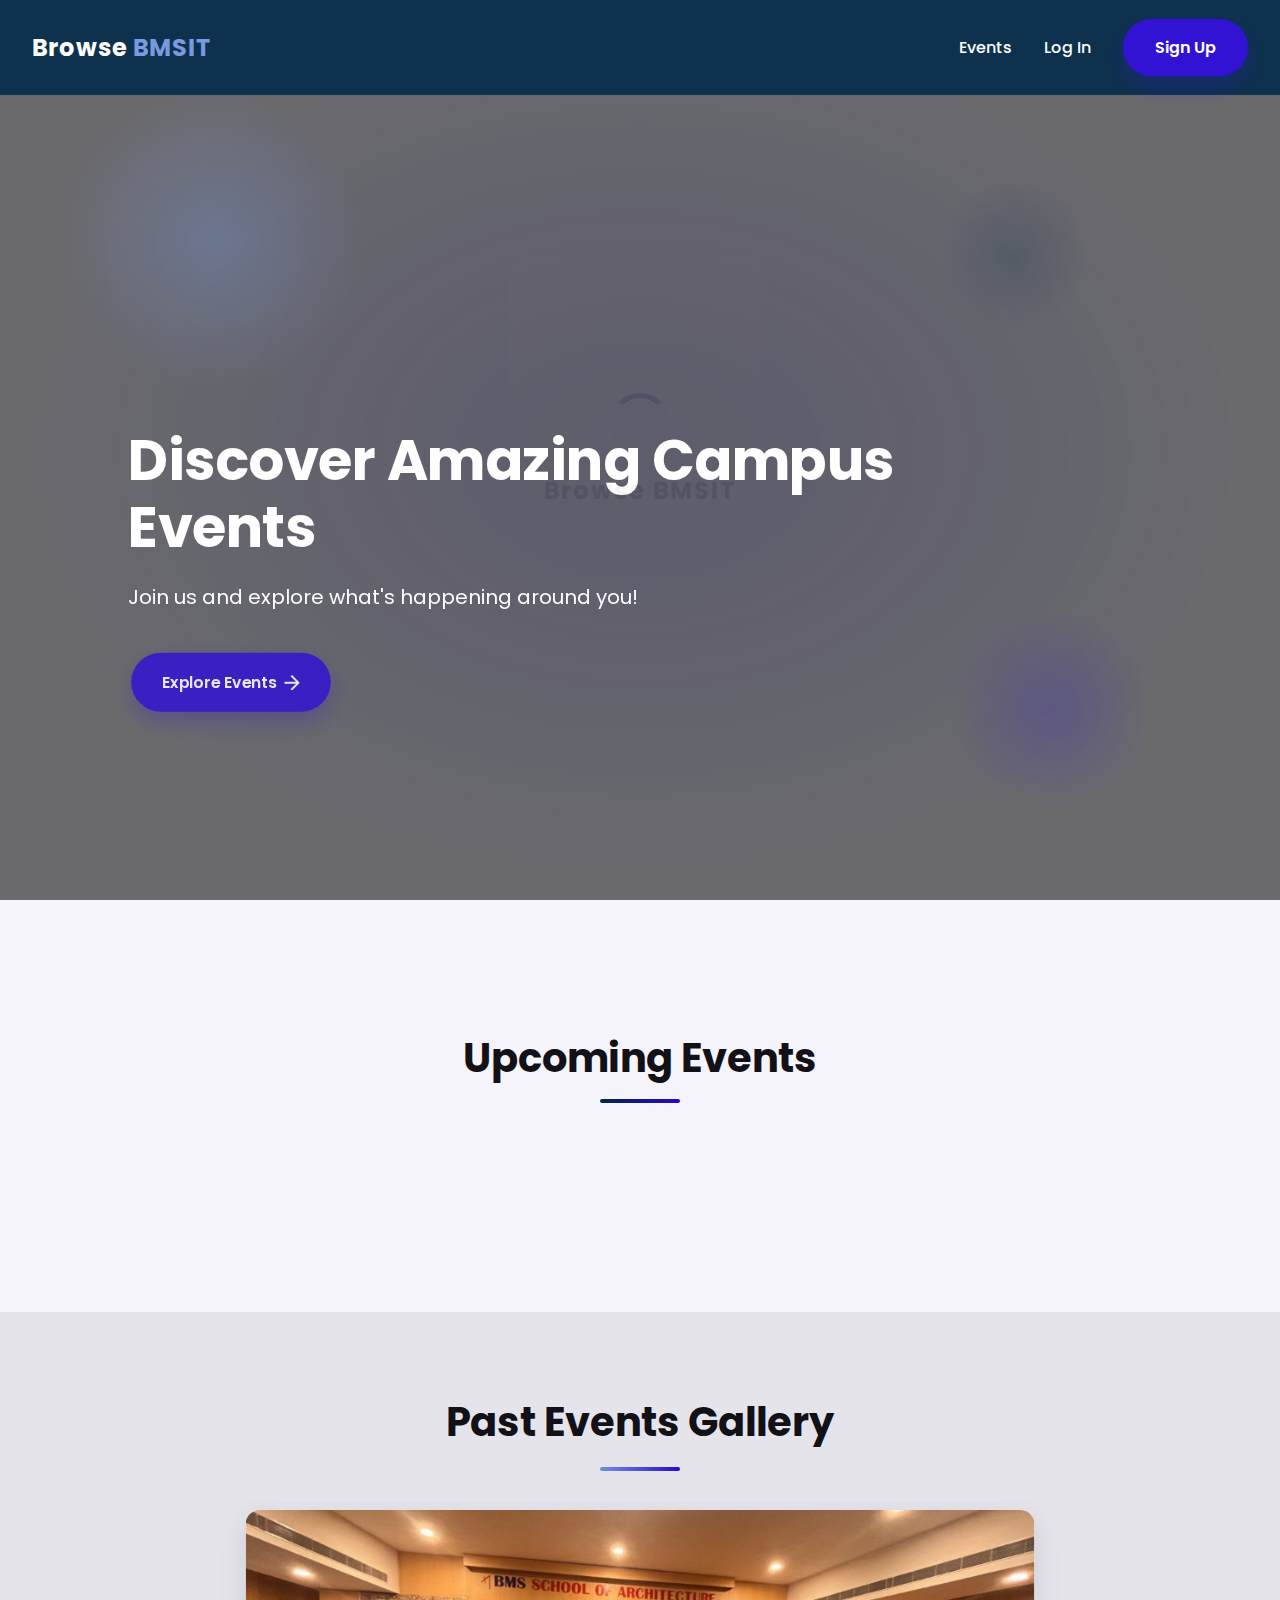
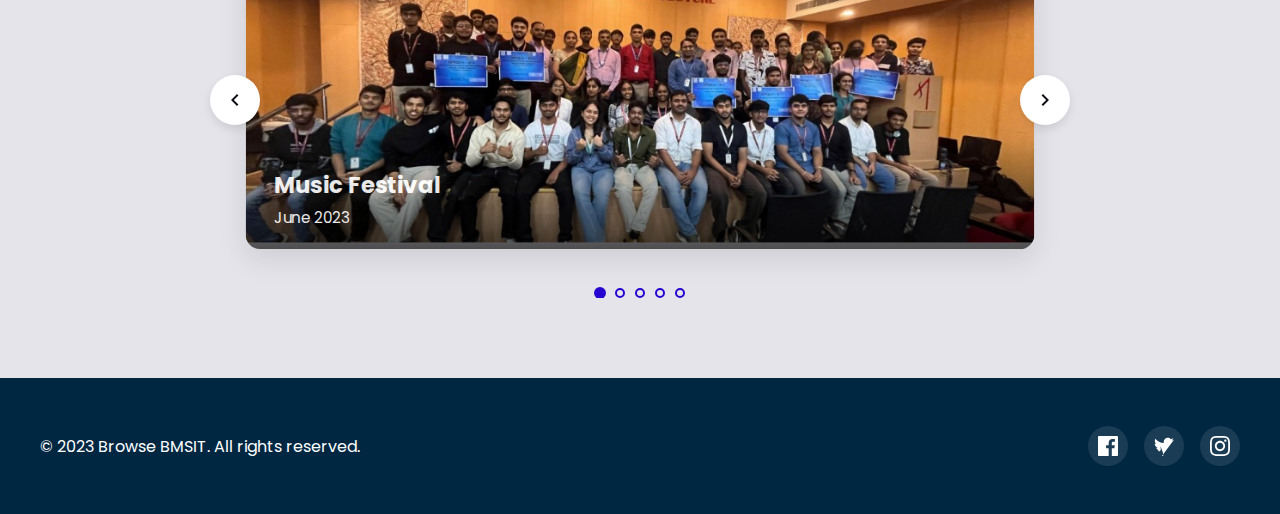
==== demow/index.html @ 91e3a90a "Add files via upload" ====
<!DOCTYPE html>
<html lang="en">
<head>
    <meta charset="UTF-8">
    <meta name="viewport" content="width=device-width, initial-scale=1.0">
    <title>Browse BMSIT</title>
    <link rel="stylesheet" href="https://cdnjs.cloudflare.com/ajax/libs/normalize/8.0.1/normalize.min.css">
    <link rel="stylesheet" href="https://cdnjs.cloudflare.com/ajax/libs/aos/2.3.4/aos.css">
    <link href="https://fonts.googleapis.com/css2?family=Poppins:wght@300;400;500;600;700&display=swap" rel="stylesheet">
    <link rel="stylesheet" href="home.css">
</head>
<body>
    <!-- Preloader -->
    <div class="preloader">
        <div class="preloader-content">
            <div class="loader"></div>
            <h2 class="loader-text">Browse BMSIT</h2>
        </div>
    </div>

    <!-- Custom Cursor -->
    <div class="cursor-follower"></div>
    <div class="cursor"></div>

    <!-- Particle Background -->
    <div id="particle-container"></div>

    <!-- Navigation Bar -->
    <nav class="navbar">
        <div class="navbar-container">
            <a href="index.html" class="logo">
                <span class="logo-text">Browse</span>
                <span class="logo-highlight">BMSIT</span>
            </a>
            <div class="menu-toggle">
                <div class="bar"></div>
                <div class="bar"></div>
                <div class="bar"></div>
            </div>
            <ul class="nav-links">
                <li><a href="#upcoming-events" class="nav-link">Events</a></li>
                <li><a href="login.html" class="nav-link">Log In</a></li>
                <li><a href="signup.html" class="btn btn-primary">Sign Up</a></li>
            </ul>
        </div>
    </nav>

    <!-- Main Content Wrapper -->
    <div class="main-content">
        <!-- Hero Section -->
        <header class="hero">
            <div class="liquid-shape"></div>
            <div class="hero-content">
                <h1 class="hero-title">Discover Amazing Campus Events</h1>
                <p class="hero-subtitle">Join us and explore what's happening around you!</p>
                <div class="hero-buttons">
                    <a href="#upcoming-events" class="btn btn-primary btn-animated">
                        <span>Explore Events</span>
                        <svg class="btn-arrow" viewBox="0 0 16 16">
                            <path d="M8 0L6.59 1.41 12.17 7H0v2h12.17l-5.58 5.59L8 16l8-8-8-8z"></path>
                        </svg>
                    </a>
                    <a href="login.html" class="btn btn-secondary btn-outline">
                        <span>Log In</span>
                    </a>
                    <a href="signup.html" class="btn btn-secondary btn-outline">
                        <span>Sign Up</span>
                    </a>
                </div>
                <div class="scroll-indicator">
                    <span>Scroll Down</span>
                    <div class="bounce-arrow"></div>
                </div>
            </div>
            <div class="hero-shapes">
                <div class="shape shape-1"></div>
                <div class="shape shape-2"></div>
                <div class="shape shape-3"></div>
            </div>
        </header>

        <!-- Upcoming Events Section -->
        <section id="upcoming-events" class="upcoming-events">
            <h2 class="section-title">Upcoming Events</h2>
            <div class="event-cards">
                <!-- Event cards will be dynamically inserted here -->
            </div>
        </section>

        <!-- Past Events Gallery -->
        <section class="past-events">
            <h2 class="gallery-heading">Past Events Gallery</h2>
            <div class="gallery-container">
                <button class="gallery-nav gallery-prev">
                    <svg viewBox="0 0 24 24">
                        <path d="M15.41 7.41L14 6l-6 6 6 6 1.41-1.41L10.83 12z"></path>
                    </svg>
                </button>
                <div class="gallery-track">
                    <div class="gallery-item">
                        <div class="gallery-item-inner">
                            <img src="assets/images/events/event1.jpg" alt="Music Fest">
                            <div class="gallery-overlay">
                                <h3>Music Festival</h3>
                                <p>June 2023</p>
                            </div>
                        </div>
                    </div>
                    <div class="gallery-item">
                        <div class="gallery-item-inner">
                            <img src="assets/images/events/event2.jpg" alt="Hackathon">
                            <div class="gallery-overlay">
                                <h3>24-Hour Hackathon</h3>
                                <p>July 2023</p>
                            </div>
                        </div>
                    </div>
                    <div class="gallery-item">
                        <div class="gallery-item-inner">
                            <img src="assets/images/events/event3.jpg" alt="Art Exhibition">
                            <div class="gallery-overlay">
                                <h3>Student Art Exhibition</h3>
                                <p>August 2023</p>
                            </div>
                        </div>
                    </div>
                </div>
                <button class="gallery-nav gallery-next">
                    <svg viewBox="0 0 24 24">
                        <path d="M8.59 16.59L10 18l6-6-6-6-1.41 1.41L13.17 12z"></path>
                    </svg>
                </button>

                <!-- Gallery Indicators -->
                <div class="gallery-indicators">
                    <span class="indicator active" data-index="0"></span>
                    <span class="indicator" data-index="1"></span>
                    <span class="indicator" data-index="2"></span>
                    <span class="indicator" data-index="3"></span>
                    <span class="indicator" data-index="4"></span>
                </div>
            </div>
        </section>

        <!-- Footer -->
        <footer class="footer">
            <div class="footer-content">
                <p>&copy; 2023 Browse BMSIT. All rights reserved.</p>
                <div class="social-links">
                    <a href="#" class="social-icon">
                        <svg viewBox="0 0 24 24">
                            <path d="M22.675 0h-21.35c-.732 0-1.325.593-1.325 1.325v21.351c0 .731.593 1.324 1.325 1.324h11.495v-9.294h-3.128v-3.622h3.128v-2.671c0-3.1 1.893-4.788 4.659-4.788 1.325 0 2.463.099 2.795.143v3.24l-1.918.001c-1.504 0-1.795.715-1.795 1.763v2.313h3.587l-.467 3.622h-3.12v9.293h6.116c.73 0 1.323-.593 1.323-1.325v-21.35c0-.732-.593-1.325-1.325-1.325z"></path>
                        </svg>
                    </a>
                    <a href="#" class="social-icon">
                        <svg viewBox="0 0 24 24">
                            <path d="M23.954 4.569c-.885.389-1.83.654-2.825.775 1.014-.611 1.794-1.574 2.163-2.723-.951.555-2.005.959-3.127 1.184-.896-.959-2.173-1.559-3.591-1.559-2.717 0-4.92 2.203-4.92 4.917 0 .39.045.765.127 1.124-4.09-.193-7.715-2.157-10.141-5.126-.427.722-.666 1.561-.666 2.475 0 1.71.87 3.213 2.188 4.096-.807-.026-1.566-.248-2.228-.616v.061c0 2.385 1.693 4.374 3.946 4.827-.413.111-.849.171-1.296.171-.314 0-.615-.03-.916-.086.631 1.953 2.445 2.445 3.377 4.604 3.417-1.68 1.319-3.809 2.105-6.102 2.105-.39 0-.779-.023-1.17-.067 2.189 1.394 4.768 2.209 7.557 2.209 9.054 0 14-7.503 14-14v-.617c.961-.689 1.8-1.56 2.46-2.548z"></path>
                        </svg>
                    </a>
                    <a href="#" class="social-icon">
                        <svg viewBox="0 0 24 24">
                            <path d="M12 2.163c3.204 0 3.584.012 4.85.07 3.252.148 4.771 1.691 4.919 4.919.058 1.265.069 1.645.069 4.849 0 3.205-.012 3.584-.069 4.849-.149 3.225-1.664 4.771-4.919 4.919-1.266.058-1.644.07-4.85.07-3.204 0-3.584-.012-4.849-.07-3.26-.149-4.771-1.699-4.919-4.92-.058-1.265-.07-1.644-.07-4.849 0-3.204.013-3.583.07-4.849.149-3.227 1.664-4.771 4.919-4.919 1.266-.057 1.645-.069 4.849-.069zm0-2.163c-3.259 0-3.667.014-4.947.072-4.358.2-6.78 2.618-6.98 6.98-.059 1.281-.073 1.689-.073 4.948 0 3.259.014 3.668.072 4.948.2 4.358 2.618 6.78 6.98 6.98 1.281.058 1.689.072 4.948.072 3.259 0 3.668-.014 4.948-.072 4.354-.2 6.782-2.618 6.979-6.98.059-1.28.073-1.689.073-4.948 0-3.259-.014-3.667-.072-4.947-.196-4.354-2.617-6.78-6.979-6.98-1.281-.059-1.69-.073-4.949-.073zm0 5.838c-3.403 0-6.162 2.759-6.162 6.162s2.759 6.163 6.162 6.163 6.162-2.759 6.162-6.163c0-3.403-2.759-6.162-6.162-6.162zm0 10.162c-2.209 0-4-1.79-4-4 0-2.209 1.791-4 4-4s4 1.791 4 4c0 2.21-1.791 4-4 4zm6.406-11.845c-.796 0-1.441.645-1.441 1.44s.645 1.44 1.441 1.44c.795 0 1.439-.645 1.439-1.44s-.644-1.44-1.439-1.44z"></path>
                        </svg>
                    </a>
                </div>
            </div>
        </footer>
    </div>

    <!-- Scripts -->
    <script src="https://cdnjs.cloudflare.com/ajax/libs/gsap/3.11.5/gsap.min.js"></script>
    <script src="https://cdnjs.cloudflare.com/ajax/libs/gsap/3.11.5/ScrollTrigger.min.js"></script>
    <script src="https://cdnjs.cloudflare.com/ajax/libs/gsap/3.11.5/SplitText.min.js"></script>
    <script src="https://cdnjs.cloudflare.com/ajax/libs/three.js/r128/three.min.js"></script>
    <script src="https://cdnjs.cloudflare.com/ajax/libs/vanilla-tilt/1.7.2/vanilla-tilt.min.js"></script>
    <script src="https://cdnjs.cloudflare.com/ajax/libs/aos/2.3.4/aos.js"></script>
    <script src="home.js"></script>
    <script src="auth.js"></script>
</body>
</html>
---- demow/home.css ----
/* Variables */
:root {
    --primary-color: #002742;
    --secondary-color: #7294df;
    --accent-color: #2705d1;
    --background-color: #f5f4fb;
    --text-color: #121118;
    --white-color: #FFFFFF;
    --surface-color: #e5e4eb;
    --paragraph-color: #454550;
    --gradient-1: linear-gradient(45deg, #002742, #2705d1);
    --gradient-2: linear-gradient(45deg, #7294df, #2705d1);
    --shadow-color: rgba(0, 0, 0, 0.15);
    --transition-fast: 0.3s;
    --transition-medium: 0.5s;
    --transition-slow: 0.8s;
    --cubic-bezier: cubic-bezier(0.25, 0.46, 0.45, 0.94);
    --color-primary: #2705d1;
    --color-secondary: #4e22e2;
    --color-accent: #5e36ff;
    --color-background: #0a0514;
    --color-card: #150b24; 
    --color-text: #ffffff;
    --color-text-dark: #333333;
    --color-light-gray: #e5e5e5;
    --color-success: #28a745;
    --color-error: #dc3545;
    --color-warning: #ffc107;
    
    --shadow-sm: 0 2px 4px rgba(0, 0, 0, 0.1);
    --shadow-md: 0 4px 8px rgba(0, 0, 0, 0.12);
    --shadow-lg: 0 8px 16px rgba(0, 0, 0, 0.15);
    
    --border-radius-sm: 4px;
    --border-radius-md: 8px;
    --border-radius-lg: 16px;
    --border-radius-xl: 24px;
    --border-radius-full: 9999px;
}

/* Global Styles */
* {
    margin: 0;
    padding: 0;
    box-sizing: border-box;
}

html {
    scroll-behavior: smooth;
}

body {
    font-family: 'Poppins', sans-serif;
    background-color: var(--background-color);
    color: var(--text-color);
    margin: 0;
    padding: 0;
    overflow-x: hidden;
    cursor: auto;
}

a {
    text-decoration: none;
    color: inherit;
}

img {
    max-width: 100%;
    object-fit: cover;
}

/* Preloader */
.preloader {
    position: fixed;
    top: 0;
    left: 0;
    width: 100%;
    height: 100%;
    background-color: var(--background-color);
    display: flex;
    justify-content: center;
    align-items: center;
    z-index: 9999;
    transition: opacity 0.5s;
}

.preloader-content {
    text-align: center;
}

.loader {
    width: 60px;
    height: 60px;
    border: 5px solid var(--surface-color);
    border-top: 5px solid var(--accent-color);
    border-radius: 50%;
    margin: 0 auto 20px;
    animation: spin 1s linear infinite;
}

.loader-text {
    font-size: 1.5rem;
    letter-spacing: 2px;
    opacity: 0.8;
    animation: pulse 1.5s infinite alternate;
}

@keyframes spin {
    0% { transform: rotate(0deg); }
    100% { transform: rotate(360deg); }
}

@keyframes pulse {
    0% { opacity: 0.5; }
    100% { opacity: 1; }
}

/* Custom Cursor - disable for better scrolling */
.cursor, .cursor-follower {
    display: none; /* Disabled to prevent scrolling issues */
}

/* Particle Background */
#particle-container {
    position: fixed;
    top: 0;
    left: 0;
    width: 100%;
    height: 100%;
    z-index: -1;
    pointer-events: none; /* Ensure it doesn't block interactions */
}

/* Navigation Bar */
.navbar {
    position: fixed;
    width: 100%;
    background-color: var(--primary-color);
    color: var(--white-color);
    padding: 1.2rem 2rem;
    z-index: 1000;
    transition: all 0.3s ease;
}

.navbar.scrolled {
    padding: 0.8rem 2rem;
    background-color: rgba(0, 39, 66, 0.95);
}

.navbar-container {
    display: flex;
    justify-content: space-between;
    align-items: center;
    max-width: 1400px;
    margin: 0 auto;
}

.logo {
    font-size: 1.5rem;
    font-weight: 700;
    letter-spacing: 1px;
    display: flex;
    align-items: center;
}

.logo-text {
    color: var(--white-color);
}

.logo-highlight {
    color: var(--secondary-color);
    margin-left: 5px;
}

.menu-toggle {
    display: none;
    flex-direction: column;
    cursor: pointer;
}

.bar {
    width: 25px;
    height: 3px;
    background-color: var(--text-color);
    margin: 3px 0;
    transition: all 0.3s ease;
}

.nav-links {
    list-style: none;
    display: flex;
    gap: 2rem;
    align-items: center;
}

.nav-link {
    position: relative;
    font-weight: 500;
    transition: color 0.3s;
}

.nav-link::after {
    content: "";
    position: absolute;
    width: 0;
    height: 2px;
    bottom: -5px;
    left: 0;
    background-color: var(--secondary-color);
    transition: width 0.3s;
}

.nav-link:hover {
    color: var(--secondary-color);
}

.nav-link:hover::after {
    width: 100%;
}

/* Hero Section */
.hero {
    height: 100vh;
    display: flex;
    align-items: flex-end;
    justify-content: flex-start;
    text-align: left;
    color: var(--white-color);
    position: relative;
    overflow: hidden;
    padding: 0 2rem 10% 10%;
    background: linear-gradient(rgba(0, 0, 0, 0.6), rgba(0, 0, 0, 0.6)), url('../assets/images/campus/hero-bg.jpg') no-repeat center center/cover;
}

.liquid-shape {
    position: absolute;
    top: 0;
    left: 0;
    width: 100%;
    height: 100%;
    background: radial-gradient(ellipse at center, rgba(58, 54, 224, 0.2) 0%, rgba(22, 22, 26, 0) 70%);
    z-index: -1;
}

.hero-content {
    max-width: 900px;
    z-index: 1;
}

.hero-title {
    font-size: 3.5rem;
    font-weight: 700;
    margin-bottom: 1.5rem;
    letter-spacing: -0.5px;
    color: var(--white-color);
    line-height: 1.2;
}

.hero-subtitle {
    font-size: 1.25rem;
    margin-bottom: 2rem;
    color: var(--white-color);
    opacity: 0.9;
    max-width: 600px;
    text-align: left;
}

.hero-buttons {
    display: flex;
    justify-content: flex-start;
    gap: 1.5rem;
    margin-bottom: 4rem;
}

.btn {
    display: inline-flex;
    align-items: center;
    justify-content: center;
    padding: 1rem 2rem;
    border-radius: 50px;
    font-weight: 600;
    cursor: pointer;
    transition: all 0.3s var(--cubic-bezier);
    position: relative;
    overflow: hidden;
}

.btn-primary {
    background: var(--accent-color);
    color: var(--white-color);
    box-shadow: 0 10px 20px rgba(39, 5, 209, 0.3);
}

.btn-secondary {
    background: transparent;
    color: var(--white-color);
}

.btn-outline {
    border: 2px solid var(--secondary-color);
    background: transparent;
}

.btn-animated {
    display: flex;
    align-items: center;
    gap: 8px;
}

.btn-arrow {
    width: 16px;
    height: 16px;
    fill: currentColor;
    transition: transform 0.3s;
}

.btn-primary:hover {
    transform: translateY(-5px);
    box-shadow: 0 15px 25px rgba(39, 5, 209, 0.4);
}

.btn-primary:hover .btn-arrow {
    transform: translateX(4px);
}

.btn-outline:hover {
    background-color: rgba(127, 90, 240, 0.1);
}

.scroll-indicator {
    position: absolute;
    bottom: 40px;
    left: 10%;
    text-align: center;
    color: var(--white-color);
    font-size: 0.9rem;
}

.bounce-arrow {
    width: 20px;
    height: 20px;
    border-bottom: 2px solid var(--paragraph-color);
    border-right: 2px solid var(--paragraph-color);
    transform: rotate(45deg);
    margin: 15px auto 0;
    animation: bounceArrow 2s infinite;
}

.hero-shapes .shape {
    position: absolute;
    border-radius: 50%;
}

.shape-1 {
    width: 300px;
    height: 300px;
    background: radial-gradient(circle, rgba(114, 148, 223, 0.3) 0%, rgba(114, 148, 223, 0) 70%);
    top: 10%;
    left: 5%;
    animation: float 8s ease-in-out infinite;
}

.shape-2 {
    width: 200px;
    height: 200px;
    background: radial-gradient(circle, rgba(39, 5, 209, 0.2) 0%, rgba(39, 5, 209, 0) 70%);
    bottom: 10%;
    right: 10%;
    animation: float 6s ease-in-out infinite;
}

.shape-3 {
    width: 150px;
    height: 150px;
    background: radial-gradient(circle, rgba(0, 39, 66, 0.2) 0%, rgba(0, 39, 66, 0) 70%);
    top: 20%;
    right: 15%;
    animation: float 10s ease-in-out infinite;
}

@keyframes float {
    0% {
        transform: translateY(0) translateX(0);
    }
    50% {
        transform: translateY(-20px) translateX(10px);
    }
    100% {
        transform: translateY(0) translateX(0);
    }
}

/* Upcoming Events */
.upcoming-events {
    padding: 8rem 2rem;
    background-color: var(--background-color);
    text-align: center;
}

.section-title {
    font-size: 2.5rem;
    margin-bottom: 3rem;
    position: relative;
    display: inline-block;
    color: var(--text-color);
}

.section-title::after {
    content: '';
    position: absolute;
    bottom: -15px;
    left: 50%;
    transform: translateX(-50%);
    width: 80px;
    height: 4px;
    background: var(--gradient-1);
    border-radius: 4px;
}

.event-cards {
    display: flex;
    justify-content: center;
    flex-wrap: wrap;
    gap: 2rem;
    margin-top: 3rem;
}

.event-card {
    background-color: var(--white-color);
    border-radius: 15px;
    overflow: hidden;
    width: 300px;
    box-shadow: 0 10px 30px var(--shadow-color);
    transition: transform 0.3s ease, box-shadow 0.3s ease;
    transform-style: preserve-3d;
    perspective: 1000px;
}

.event-card:hover {
    transform: translateY(-10px);
    box-shadow: 0 20px 40px rgba(0, 0, 0, 0.2);
}

.event-card img {
    width: 100%;
    height: 200px;
    object-fit: cover;
}

.event-card h3 {
    font-size: 1.5rem;
    margin: 1.5rem 0 0.5rem;
    color: var(--text-color);
}

.event-card p {
    color: var(--paragraph-color);
    margin-bottom: 1.5rem;
}

.event-card .btn-accent {
    background: var(--accent-color);
    color: var(--white-color);
    padding: 0.7rem 1.5rem;
    margin-bottom: 1.5rem;
    border-radius: 50px;
    display: inline-block;
}

/* Past Events Gallery */
.past-events {
    padding: 80px 0;
    background-color: var(--surface-color);
    overflow: hidden;
}

.gallery-heading {
    text-align: center;
    font-size: 2.5rem;
    margin-bottom: 30px;
    position: relative;
}

.gallery-heading::after {
    content: '';
    display: block;
    width: 80px;
    height: 4px;
    background: var(--gradient-2);
    margin: 15px auto 0;
    border-radius: 2px;
}

.gallery-container {
    position: relative;
    max-width: 900px;
    margin: 0 auto;
    padding: 0 20px;
    overflow: hidden;
}

.gallery-track {
    display: flex;
    transition: transform 0.5s ease-out;
    width: 100%;
}

.gallery-item {
    flex: 0 0 100%;
    padding: 0 15px;
    box-sizing: border-box;
}

.gallery-item-inner {
    position: relative;
    border-radius: 15px;
    overflow: hidden;
    box-shadow: 0 10px 30px rgba(0, 0, 0, 0.1);
    transform: scale(0.95);
    transition: transform 0.4s;
}

.gallery-item-inner:hover {
    transform: scale(1);
}

.gallery-item img {
    width: 100%;
    height: 350px;
    object-fit: cover;
    transition: transform 0.8s;
}

.gallery-item-inner:hover img {
    transform: scale(1.05);
}

.gallery-overlay {
    position: absolute;
    bottom: 0;
    left: 0;
    width: 100%;
    padding: 30px;
    background: linear-gradient(to top, rgba(0, 0, 0, 0.8), transparent);
    color: white;
    transform: translateY(10px);
    opacity: 0.9;
    transition: all 0.3s;
}

.gallery-item-inner:hover .gallery-overlay {
    transform: translateY(0);
    opacity: 1;
}

.gallery-overlay h3 {
    font-size: 1.5rem;
    margin-bottom: 5px;
}

.gallery-nav {
    position: absolute;
    top: 50%;
    transform: translateY(-50%);
    width: 50px;
    height: 50px;
    background-color: var(--white-color);
    border: none;
    border-radius: 50%;
    box-shadow: 0 4px 10px rgba(0, 0, 0, 0.1);
    display: flex;
    align-items: center;
    justify-content: center;
    cursor: pointer;
    z-index: 10;
    transition: all 0.3s;
}

.gallery-nav:hover {
    background-color: var(--accent-color);
}

.gallery-nav svg {
    width: 24px;
    height: 24px;
    fill: var(--text-color);
    transition: fill 0.3s;
}

.gallery-nav:hover svg {
    fill: var(--white-color);
}

.gallery-prev {
    left: 20px;
}

.gallery-next {
    right: 20px;
}

.gallery-indicators {
    display: flex;
    justify-content: center;
    margin-top: 30px;
    gap: 10px;
}

.indicator {
    width: 10px;
    height: 10px;
    border-radius: 50%;
    background-color: var(--surface-color);
    border: 2px solid var(--accent-color);
    cursor: pointer;
    transition: all 0.3s;
}

.indicator.active {
    background-color: var(--accent-color);
    transform: scale(1.2);
}

.gallery-item.active .gallery-item-inner {
    transform: scale(1);
}

/* Footer */
.footer {
    padding: 3rem 2rem;
    background-color: var(--primary-color);
    color: var(--white-color);
    text-align: center;
}

.footer-content {
    max-width: 1200px;
    margin: 0 auto;
    display: flex;
    justify-content: space-between;
    align-items: center;
    flex-wrap: wrap;
}

.social-links {
    display: flex;
    gap: 1rem;
}

.social-icon {
    width: 40px;
    height: 40px;
    border-radius: 50%;
    background-color: rgba(255, 255, 255, 0.1);
    display: flex;
    align-items: center;
    justify-content: center;
    transition: all 0.3s;
}

.social-icon:hover {
    background-color: var(--secondary-color);
    transform: translateY(-5px);
}

.social-icon svg {
    width: 20px;
    height: 20px;
    fill: var(--white-color);
}

/* Animations */
@keyframes bounce {
    0%, 20%, 50%, 80%, 100% {
        transform: translateY(0);
    }
    40% {
        transform: translateY(-20px);
    }
    60% {
        transform: translateY(-10px);
    }
}

@keyframes bounceArrow {
    0%, 20%, 50%, 80%, 100% {
        transform: translateY(0) rotate(45deg);
    }
    40% {
        transform: translateY(10px) rotate(45deg);
    }
    60% {
        transform: translateY(5px) rotate(45deg);
    }
}

/* Responsive */
@media (max-width: 992px) {
    .hero-title {
        font-size: 3rem;
    }
    
    .hero-subtitle {
        font-size: 1.2rem;
    }
    
    .menu-toggle {
        display: flex;
    }
    
    .nav-links {
        position: fixed;
        top: 80px;
        left: 0;
        width: 100%;
        flex-direction: column;
        background-color: var(--surface-color);
        padding: 2rem 0;
        gap: 1.5rem;
        transform: translateY(-150%);
        transition: transform 0.5s;
        z-index: 900;
    }
    
    .nav-links.active {
        transform: translateY(0);
    }
}

@media (max-width: 768px) {
    .hero-title {
        font-size: 2.5rem;
    }
    
    .hero-buttons {
        flex-direction: row;
        flex-wrap: wrap;
        gap: 1rem;
    }
    
    .footer-content {
        flex-direction: column;
        gap: 1.5rem;
    }
    
    .gallery-item {
        flex: 0 0 100%;
    }
    
    .gallery-nav {
        width: 40px;
        height: 40px;
    }
    
    .gallery-prev {
        left: 10px;
    }
    
    .gallery-next {
        right: 10px;
    }
    
    .gallery-item img {
        height: 250px;
    }
    
    .scroll-indicator {
        left: 50%;
        transform: translateX(-50%);
    }
}

@media (max-width: 480px) {
    .hero-title {
        font-size: 2rem;
    }
    
    .section-title,
    .gallery-heading {
        font-size: 2rem;
    }
    
    .gallery-nav {
        width: 40px;
        height: 40px;
    }
}

/* Main Content Wrapper */
.main-content {
    position: relative;
    z-index: 1;
}
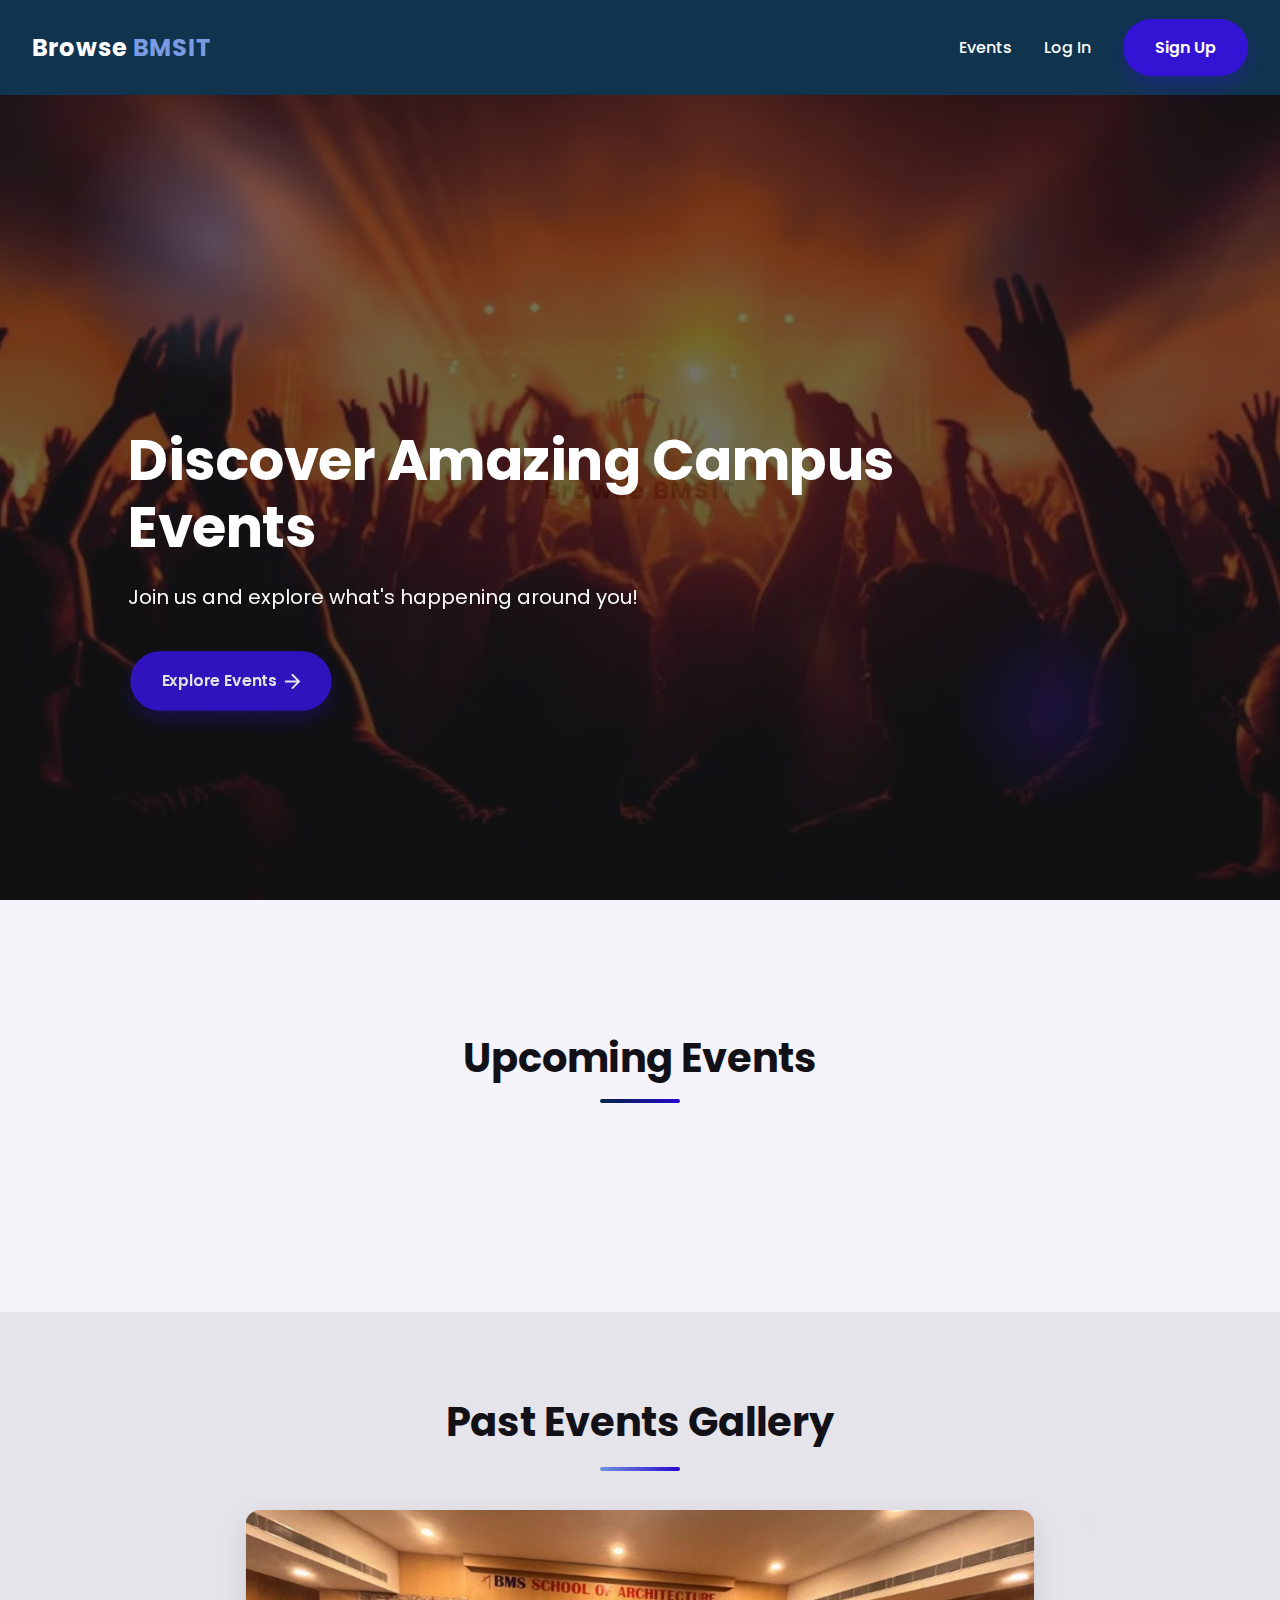
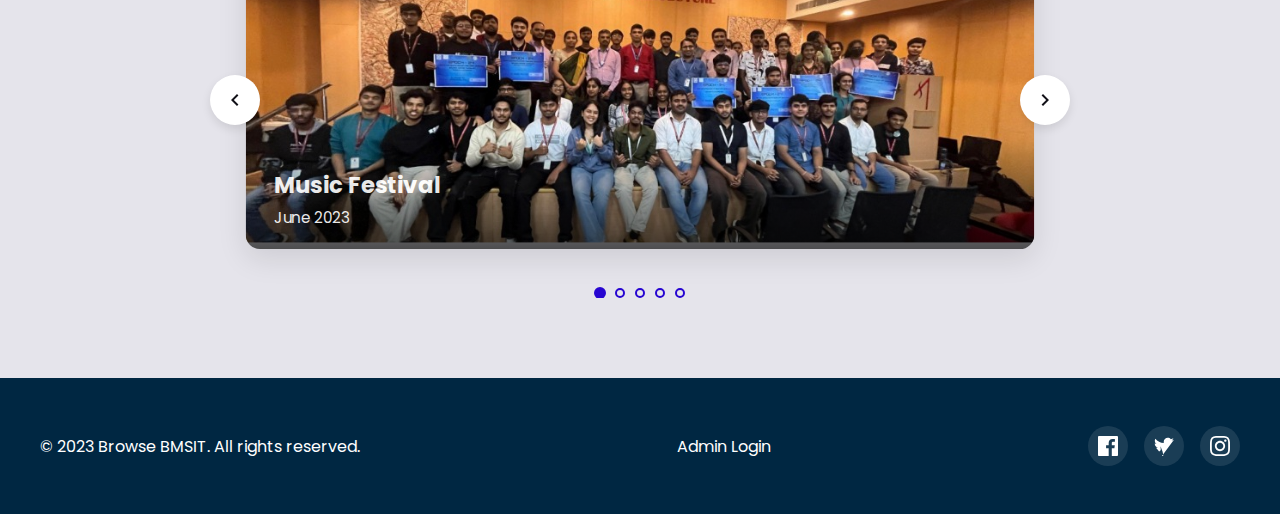
==== commit 7ec56aec: "First Combine commit" ====
--- a/demow/index.html
+++ b/demow/index.html
@@ -3,11 +3,13 @@
 <head>
     <meta charset="UTF-8">
     <meta name="viewport" content="width=device-width, initial-scale=1.0">
-    <title>Browse BMSIT</title>
+    <title>Campus Event Finder</title>
     <link rel="stylesheet" href="https://cdnjs.cloudflare.com/ajax/libs/normalize/8.0.1/normalize.min.css">
     <link rel="stylesheet" href="https://cdnjs.cloudflare.com/ajax/libs/aos/2.3.4/aos.css">
     <link href="https://fonts.googleapis.com/css2?family=Poppins:wght@300;400;500;600;700&display=swap" rel="stylesheet">
     <link rel="stylesheet" href="home.css">
+    <link rel="stylesheet" href="assets/css/toast.css">
+    <link rel="icon" href="assets/icons/favicon.svg" type="image/svg+xml">
 </head>
 <body>
     <!-- Preloader -->
@@ -146,6 +148,9 @@
         <footer class="footer">
             <div class="footer-content">
                 <p>&copy; 2023 Browse BMSIT. All rights reserved.</p>
+                <div class="footer-links">
+                    <a href="admin-login.html" class="admin-login-btn">Admin Login</a>
+                </div>
                 <div class="social-links">
                     <a href="#" class="social-icon">
                         <svg viewBox="0 0 24 24">
@@ -174,6 +179,8 @@
     <script src="https://cdnjs.cloudflare.com/ajax/libs/three.js/r128/three.min.js"></script>
     <script src="https://cdnjs.cloudflare.com/ajax/libs/vanilla-tilt/1.7.2/vanilla-tilt.min.js"></script>
     <script src="https://cdnjs.cloudflare.com/ajax/libs/aos/2.3.4/aos.js"></script>
+    <script src="assets/js/utility.js"></script>
+    <script src="assets/js/toast.js"></script>
     <script src="home.js"></script>
     <script src="auth.js"></script>
 </body>
--- a/demow/home.css
+++ b/demow/home.css
@@ -229,7 +229,7 @@
     position: relative;
     overflow: hidden;
     padding: 0 2rem 10% 10%;
-    background: linear-gradient(rgba(0, 0, 0, 0.6), rgba(0, 0, 0, 0.6)), url('../assets/images/campus/hero-bg.jpg') no-repeat center center/cover;
+    background: linear-gradient(rgba(0, 0, 0, 0.5), rgba(0, 0, 0, 0.7)), url('assets/images/campus/hero-bg.jpg') no-repeat center center/cover;
 }
 
 .liquid-shape {
--- a/demow/assets/css/toast.css
+++ b/demow/assets/css/toast.css
@@ -0,0 +1,142 @@
+/* Toast Notification Styles */
+.toast-container {
+    position: fixed;
+    bottom: 20px;
+    left: 50%;
+    transform: translateX(-50%);
+    z-index: 9999;
+    display: flex;
+    flex-direction: column;
+    gap: 10px;
+    max-width: 90%;
+    width: 350px;
+    pointer-events: none;
+}
+
+.toast {
+    display: flex;
+    align-items: center;
+    gap: 12px;
+    background-color: white;
+    border-radius: 8px;
+    padding: 12px 16px;
+    box-shadow: 0 4px 16px rgba(0, 0, 0, 0.15);
+    opacity: 0;
+    transform: translateY(20px);
+    transition: opacity 0.3s, transform 0.3s;
+    pointer-events: auto;
+}
+
+.toast.visible {
+    opacity: 1;
+    transform: translateY(0);
+}
+
+.toast.toast-hiding {
+    opacity: 0;
+    transform: translateY(-20px);
+}
+
+.toast-icon {
+    min-width: 24px;
+    width: 24px;
+    height: 24px;
+    border-radius: 50%;
+    display: flex;
+    align-items: center;
+    justify-content: center;
+}
+
+.success-toast .toast-icon {
+    background-color: #d4edda;
+    color: #28a745;
+}
+
+.error-toast .toast-icon {
+    background-color: #f8d7da;
+    color: #dc3545;
+}
+
+.warning-toast .toast-icon {
+    background-color: #fff3cd;
+    color: #ffc107;
+}
+
+.info-toast .toast-icon {
+    background-color: #d1ecf1;
+    color: #17a2b8;
+}
+
+.toast-icon svg {
+    width: 16px;
+    height: 16px;
+    fill: currentColor;
+}
+
+.toast-content {
+    flex: 1;
+}
+
+.toast-message {
+    margin: 0;
+    font-size: 0.9rem;
+    color: #333;
+}
+
+.toast-close {
+    background: none;
+    border: none;
+    padding: 4px;
+    cursor: pointer;
+    opacity: 0.6;
+    transition: opacity 0.2s;
+}
+
+.toast-close:hover {
+    opacity: 1;
+}
+
+.toast-close svg {
+    width: 16px;
+    height: 16px;
+    fill: #666;
+}
+
+/* Animation for toast */
+@keyframes slideIn {
+    from {
+        transform: translateY(20px);
+        opacity: 0;
+    }
+    to {
+        transform: translateY(0);
+        opacity: 1;
+    }
+}
+
+@keyframes slideOut {
+    from {
+        transform: translateY(0);
+        opacity: 1;
+    }
+    to {
+        transform: translateY(-20px);
+        opacity: 0;
+    }
+}
+
+/* Responsive adjustments */
+@media (max-width: 480px) {
+    .toast-container {
+        width: calc(100% - 32px);
+        bottom: 10px;
+    }
+    
+    .toast {
+        padding: 10px 12px;
+    }
+    
+    .toast-message {
+        font-size: 0.85rem;
+    }
+} 